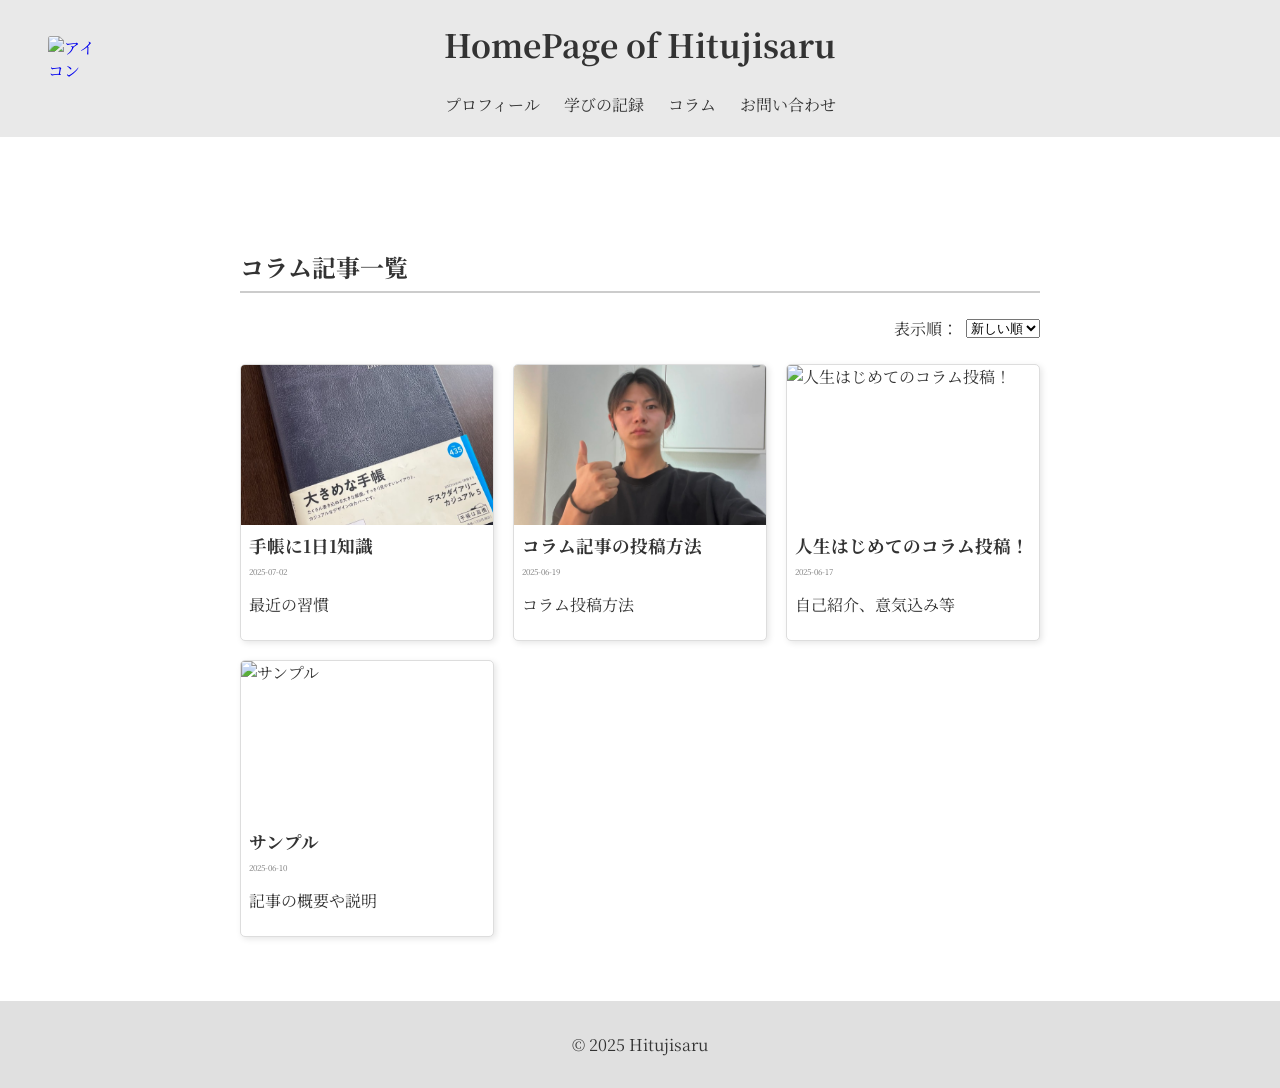
==== column/column.html @ 908717bf "初めてのコミット" ====
<!DOCTYPE html>
<html lang="ja">
<head>
  <meta charset="UTF-8" />
  <title>コラム一覧 | Hitujisaru</title>
  <link rel="stylesheet" href="/css/main.css">
  <script src="/js/loadCommon.js" defer></script>
  <script src="/js/column.js" defer></script>
</head>
<body>
  <main class="container">
    <h2 class="section-title">コラム記事一覧</h2>

    <div class="column-header">
      <label for="sort-order">表示順：</label>
      <select id="sort-order">
        <option value="desc">新しい順</option>
        <option value="asc">古い順</option>
      </select>
    </div>

    <div id="column-cards" class="column-cards"></div>
  </main>

</body>
</html>
---- css/main.css ----
@charset "utf-8";
@import url('https://fonts.googleapis.com/css?family=Noto+Serif+JP'); /* フォントインポート */

/* ベーススタイル */
body {
  margin: 0;
  padding: 0;
  font-family: 'Noto Serif JP', sans-serif, 'Franklin Gothic Medium', 'Arial Narrow', Arial, sans-serif;
  color: #333;
}

.container {
  max-width: 960px;
  margin: 0 auto;
  padding: 1em;
}

/* ヘッダー全体 */
header {
  background: #e9e9e9;
  color: #333;
  padding: 1em 2em 1em;
  margin-bottom: 2em;
}

/* 上段：アイコン＋中央見出し */
.header-top {
  display: flex;
  align-items: center;
  justify-content: center;
  position: relative;
}

/* アイコンは左上に固定 */
.icon {
  width: 50px;
  height: 50px;
  border-radius: 5%;
  position: absolute;
  left: 1em;
  top: 80%;
  transform: translateY(-50%);
}

/* 見出しは中央 */
.header-top h1 {
  margin: 5px;
  font-size: 2em;
  text-align: center;
}

/* ナビゲーション部分（2段目） */
nav ul {
  display: flex;
  justify-content: center;
  gap: 1.5em;
  list-style: none;
  padding: 1em 0 0;
  margin: 5px;
}

nav a {
  color: #333;
  text-decoration: none;
}

nav a:hover {
  text-decoration: underline;
}

/* メイン */
main {
  padding: 2em;
  border-radius: 8px;
  margin-top: 2em;
}

/* スライドショー */
#hero {
  position: relative;
  width: 100%;
  max-width: 960px;
  margin: 0 auto 2em;
  height: 300px;
  overflow: hidden;
  border-radius: 3px;
}

.slideshow {
  position: relative;
  width: 100%;
  height: 100%;
}

.slide {
  position: absolute;
  width: 100%;
  height: 100%;
  object-fit: cover;
  opacity: 0;
  transition: opacity 1.5s ease-in-out;
  z-index: 1;
}

.slide.active {
  opacity: 1;
  z-index: 2;
}

.intro-section {
  padding: 2em;
  border-radius: 10px;
  text-align: center;
}

.profile-card {
  align-items: center;
  gap: 1.5em;
  margin-top: 1em;
}





/* ボタン */
button {
  font-size: 1em;
  padding: 0.5em 1em;
  background-color: #ccc;
  border: none;
  border-radius: 4px;
  cursor: pointer;
}

button:hover {
  background-color: #bbb;
}

/* プロフィール */
.profile-photo img {
  width: 140px;
  height: 140px;
  border-radius: 50%; /* 丸く */
  object-fit: cover;
  border: 3px solid #ccc;
}

.section-title {
  border-bottom: 2px solid #ccc;
  padding-bottom: 0.3em;
  margin-top: 2em;
  margin-bottom: 1em;
}

ul.profile-list {
  list-style: none;
  padding-left: 0;
}

ul.profile-list li {
  margin-bottom: 0.4em;
}

.sns-links {
  display: flex;
  gap: 1.2em;
  font-size: 1.2em;
}

.sns-links a {
  color: #333;
  text-decoration: none;
}

.sns-links a:hover {
  color: #007bff;
}

main.container {
  max-width: 800px;
  margin: 0 auto;
  padding: 2em 1em;
}

section:first-of-type {
  display: flex;
  align-items: center;
  justify-content: center; /* ← 中央寄せ */
  gap: 2em;
  text-align: left;
  flex-wrap: wrap; /* スマホなど狭い画面に対応 */
}

section h2, section h3 {
  border-bottom: 2px solid #ccc;
  padding-bottom: 0.2em;
  margin-top: 1.5em;
}

section {
  margin-bottom: 3em; /* 各セクションの間隔を広げる */
}



/* コラム */
.column-header {
  display: flex;
  justify-content: flex-end; /* 右寄せのはず */
  align-items: center;
  margin-bottom: 1em;
  gap: 0.5em;
}

.column-cards {
  display: grid;
  grid-template-columns: repeat(3,1fr);
  gap: 1.2em;
  margin-top: 1.5em;
}

.column-card {
  display: flex;
  flex-direction: column;
  background: #fff;
  border: 1px solid #ddd;
  border-radius: 5px;
  overflow: hidden;
  text-decoration: none;
  color: #333;
  box-shadow: 2px 2px 6px rgba(0,0,0,0.1);
  transition: transform 0.2s, box-shadow 0.2s;
}

.column-card:hover {
  transform: translateY(-3px);
  box-shadow: 4px 4px 12px rgba(0,0,0,0.2);
}

.column-thumb {
  width: 100%;
  height: 160px;
  object-fit: cover;
}

.column-card-body {
  padding: 0.5em;
}

.column-card-body h3 {
  margin: 0 0 0.2em;
  font-size: 1.1em;
}

.column-card-body .column-date {
  font-size: 0.5em;
  color: #777;
}

/* コラムページ表示形式スマホ用 */
@media (max-width: 768px) {
  .column-cards {
    grid-template-columns: repeat(1, 1fr);
  }
}

@media (min-width: 769px) and (max-width: 1024px) {
  .column-cards {
    grid-template-columns: repeat(2, 1fr);
  }
}

@media (min-width: 1025px) {
  .column-cards {
    grid-template-columns: repeat(3, 1fr);
  }
}




/* お問い合わせ */
.contact-form h2 {
  font-size: 1.8em;
  margin-bottom: 1em;
  text-align: center;
}

.contact-form form {
  display: flex;
  flex-direction: column;
  gap: 1em;
  max-width: 600px;
  margin: 0 auto;
}

.contact-form input,
.contact-form textarea {
  font-size: 1em;
  padding: 0.6em;
  border: 1px solid #ccc;
  border-radius: 5px;
  width: 100%;
  box-sizing: border-box;
}

.contact-form .required {
  color: red;
  margin-left: 0.2em;
}

.form-status {
  text-align: center;
  margin-top: 1em;
  font-weight: bold;
  color: green;
}


/* フッター */
footer {
  background: #e0e0e0;
  color: #333;
  font-size: 1rem;
  text-align: center;
  padding: 0 0;
  margin-top: 2em;
}
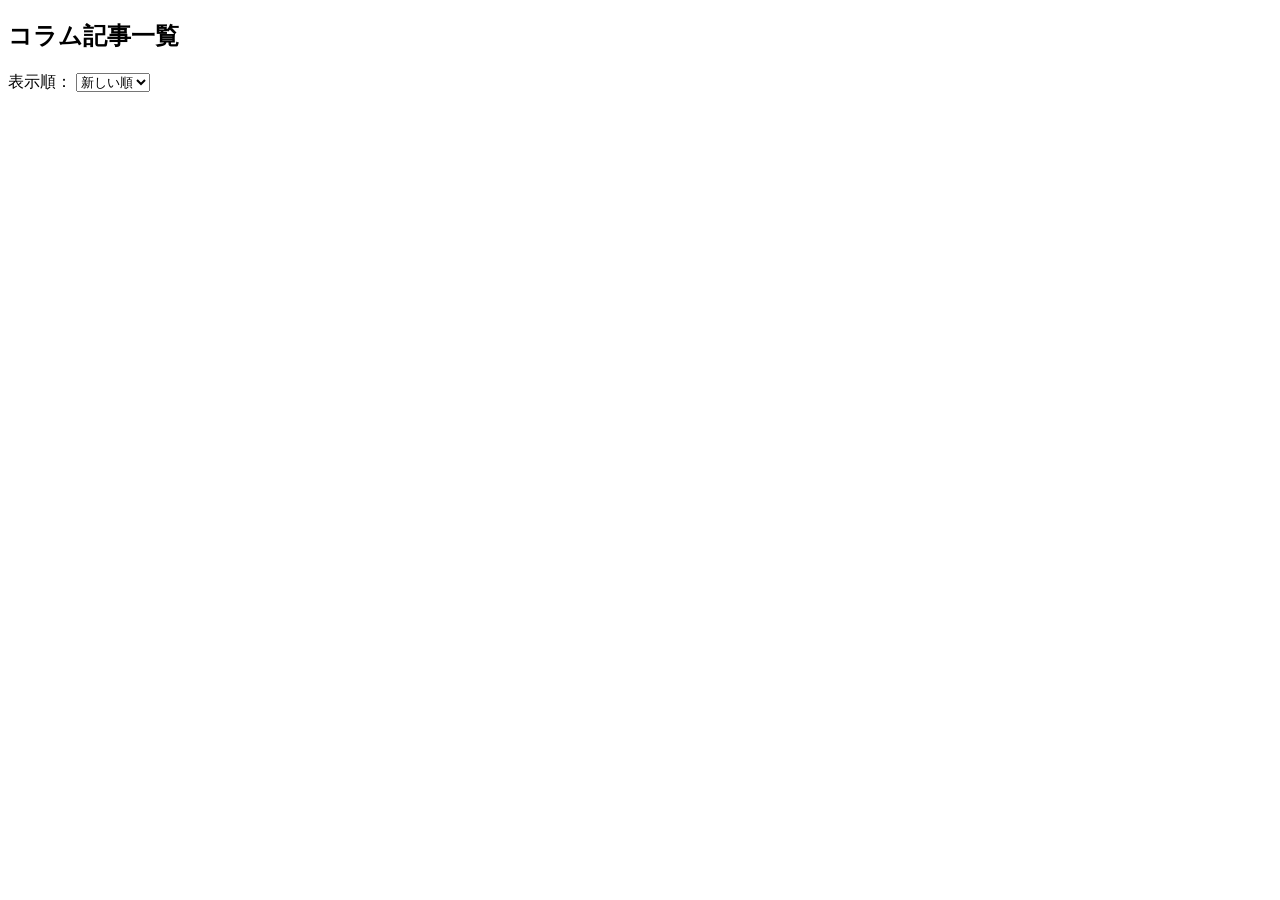
==== commit cd76657e: "GitHub用にリンク修正2" ====
--- a/column/column.html
+++ b/column/column.html
@@ -3,9 +3,9 @@
 <head>
   <meta charset="UTF-8" />
   <title>コラム一覧 | Hitujisaru</title>
-  <link rel="stylesheet" href="/css/main.css">
-  <script src="/js/loadCommon.js" defer></script>
-  <script src="/js/column.js" defer></script>
+  <link rel="stylesheet" href="/homepage/css/main.css">
+  <script src="/homepage/js/loadCommon.js" defer></script>
+  <script src="/homepage/js/column.js" defer></script>
 </head>
 <body>
   <main class="container">
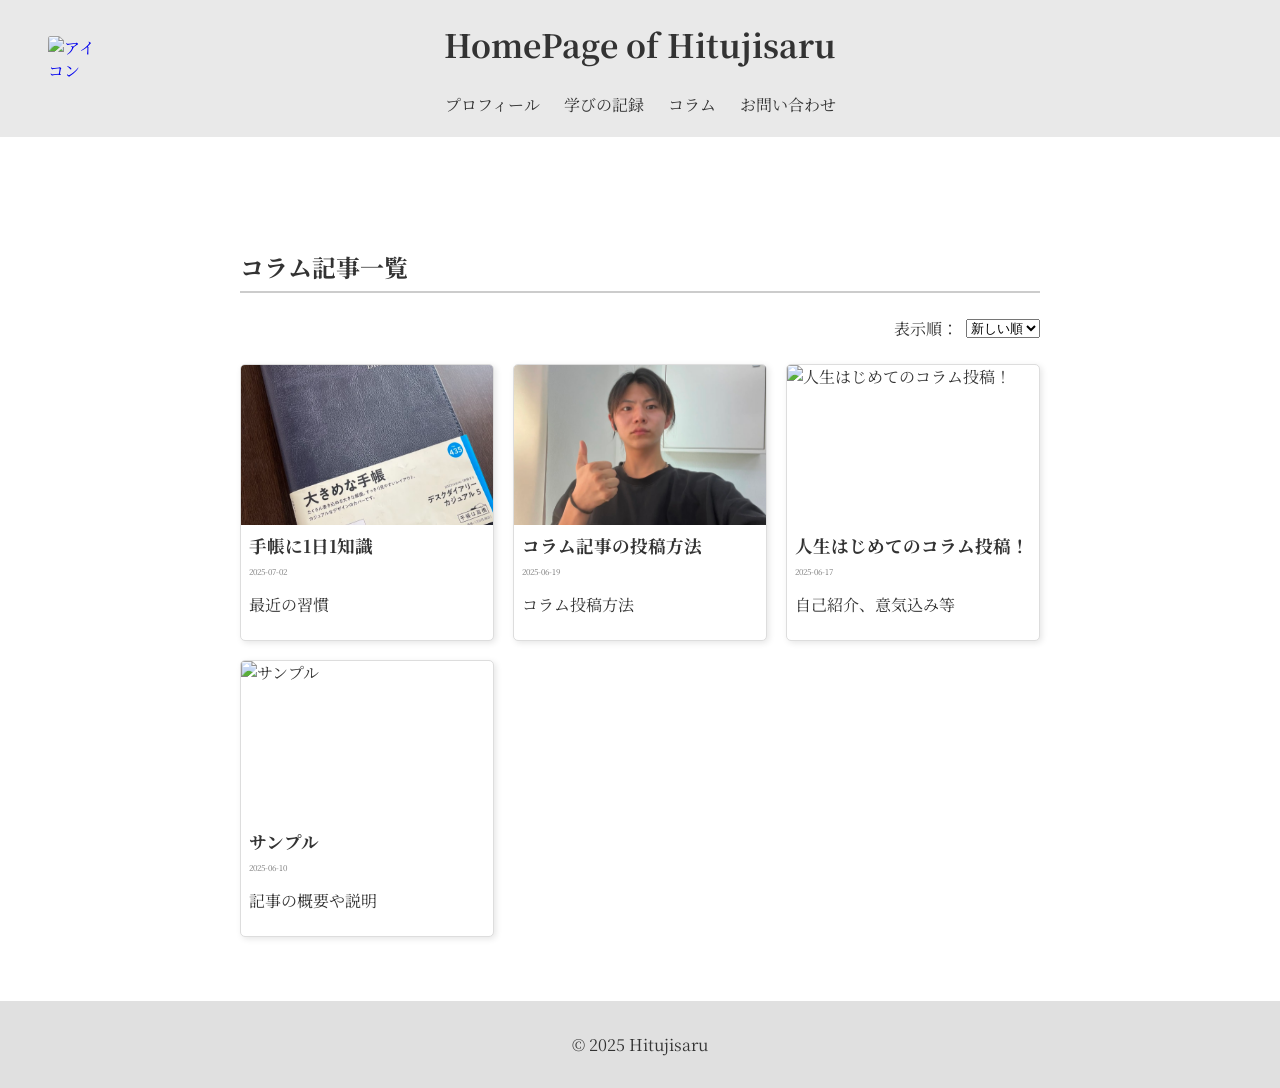
==== commit c5115349: "GitHub用にリンク修正3" ====
--- a/column/column.html
+++ b/column/column.html
@@ -3,9 +3,9 @@
 <head>
   <meta charset="UTF-8" />
   <title>コラム一覧 | Hitujisaru</title>
-  <link rel="stylesheet" href="/homepage/css/main.css">
-  <script src="/homepage/js/loadCommon.js" defer></script>
-  <script src="/homepage/js/column.js" defer></script>
+  <link rel="stylesheet" href="../css/main.css">
+  <script src="../js/loadCommon.js" defer></script>
+  <script src="../js/column.js" defer></script>
 </head>
 <body>
   <main class="container">
--- a/css/main.css
+++ b/css/main.css
@@ -0,0 +1,329 @@
+@charset "utf-8";
+@import url('https://fonts.googleapis.com/css?family=Noto+Serif+JP'); /* フォントインポート */
+
+/* ベーススタイル */
+body {
+  margin: 0;
+  padding: 0;
+  font-family: 'Noto Serif JP', sans-serif, 'Franklin Gothic Medium', 'Arial Narrow', Arial, sans-serif;
+  color: #333;
+}
+
+.container {
+  max-width: 960px;
+  margin: 0 auto;
+  padding: 1em;
+}
+
+/* ヘッダー全体 */
+header {
+  background: #e9e9e9;
+  color: #333;
+  padding: 1em 2em 1em;
+  margin-bottom: 2em;
+}
+
+/* 上段：アイコン＋中央見出し */
+.header-top {
+  display: flex;
+  align-items: center;
+  justify-content: center;
+  position: relative;
+}
+
+/* アイコンは左上に固定 */
+.icon {
+  width: 50px;
+  height: 50px;
+  border-radius: 5%;
+  position: absolute;
+  left: 1em;
+  top: 80%;
+  transform: translateY(-50%);
+}
+
+/* 見出しは中央 */
+.header-top h1 {
+  margin: 5px;
+  font-size: 2em;
+  text-align: center;
+}
+
+/* ナビゲーション部分（2段目） */
+nav ul {
+  display: flex;
+  justify-content: center;
+  gap: 1.5em;
+  list-style: none;
+  padding: 1em 0 0;
+  margin: 5px;
+}
+
+nav a {
+  color: #333;
+  text-decoration: none;
+}
+
+nav a:hover {
+  text-decoration: underline;
+}
+
+/* メイン */
+main {
+  padding: 2em;
+  border-radius: 8px;
+  margin-top: 2em;
+}
+
+/* スライドショー */
+#hero {
+  position: relative;
+  width: 100%;
+  max-width: 960px;
+  margin: 0 auto 2em;
+  height: 300px;
+  overflow: hidden;
+  border-radius: 3px;
+}
+
+.slideshow {
+  position: relative;
+  width: 100%;
+  height: 100%;
+}
+
+.slide {
+  position: absolute;
+  width: 100%;
+  height: 100%;
+  object-fit: cover;
+  opacity: 0;
+  transition: opacity 1.5s ease-in-out;
+  z-index: 1;
+}
+
+.slide.active {
+  opacity: 1;
+  z-index: 2;
+}
+
+.intro-section {
+  padding: 2em;
+  border-radius: 10px;
+  text-align: center;
+}
+
+.profile-card {
+  align-items: center;
+  gap: 1.5em;
+  margin-top: 1em;
+}
+
+
+
+
+
+/* ボタン */
+button {
+  font-size: 1em;
+  padding: 0.5em 1em;
+  background-color: #ccc;
+  border: none;
+  border-radius: 4px;
+  cursor: pointer;
+}
+
+button:hover {
+  background-color: #bbb;
+}
+
+/* プロフィール */
+.profile-photo img {
+  width: 140px;
+  height: 140px;
+  border-radius: 50%; /* 丸く */
+  object-fit: cover;
+  border: 3px solid #ccc;
+}
+
+.section-title {
+  border-bottom: 2px solid #ccc;
+  padding-bottom: 0.3em;
+  margin-top: 2em;
+  margin-bottom: 1em;
+}
+
+ul.profile-list {
+  list-style: none;
+  padding-left: 0;
+}
+
+ul.profile-list li {
+  margin-bottom: 0.4em;
+}
+
+.sns-links {
+  display: flex;
+  gap: 1.2em;
+  font-size: 1.2em;
+}
+
+.sns-links a {
+  color: #333;
+  text-decoration: none;
+}
+
+.sns-links a:hover {
+  color: #007bff;
+}
+
+main.container {
+  max-width: 800px;
+  margin: 0 auto;
+  padding: 2em 1em;
+}
+
+section:first-of-type {
+  display: flex;
+  align-items: center;
+  justify-content: center; /* ← 中央寄せ */
+  gap: 2em;
+  text-align: left;
+  flex-wrap: wrap; /* スマホなど狭い画面に対応 */
+}
+
+section h2, section h3 {
+  border-bottom: 2px solid #ccc;
+  padding-bottom: 0.2em;
+  margin-top: 1.5em;
+}
+
+section {
+  margin-bottom: 3em; /* 各セクションの間隔を広げる */
+}
+
+
+
+/* コラム */
+.column-header {
+  display: flex;
+  justify-content: flex-end; /* 右寄せのはず */
+  align-items: center;
+  margin-bottom: 1em;
+  gap: 0.5em;
+}
+
+.column-cards {
+  display: grid;
+  grid-template-columns: repeat(3,1fr);
+  gap: 1.2em;
+  margin-top: 1.5em;
+}
+
+.column-card {
+  display: flex;
+  flex-direction: column;
+  background: #fff;
+  border: 1px solid #ddd;
+  border-radius: 5px;
+  overflow: hidden;
+  text-decoration: none;
+  color: #333;
+  box-shadow: 2px 2px 6px rgba(0,0,0,0.1);
+  transition: transform 0.2s, box-shadow 0.2s;
+}
+
+.column-card:hover {
+  transform: translateY(-3px);
+  box-shadow: 4px 4px 12px rgba(0,0,0,0.2);
+}
+
+.column-thumb {
+  width: 100%;
+  height: 160px;
+  object-fit: cover;
+}
+
+.column-card-body {
+  padding: 0.5em;
+}
+
+.column-card-body h3 {
+  margin: 0 0 0.2em;
+  font-size: 1.1em;
+}
+
+.column-card-body .column-date {
+  font-size: 0.5em;
+  color: #777;
+}
+
+/* コラムページ表示形式スマホ用 */
+@media (max-width: 768px) {
+  .column-cards {
+    grid-template-columns: repeat(1, 1fr);
+  }
+}
+
+@media (min-width: 769px) and (max-width: 1024px) {
+  .column-cards {
+    grid-template-columns: repeat(2, 1fr);
+  }
+}
+
+@media (min-width: 1025px) {
+  .column-cards {
+    grid-template-columns: repeat(3, 1fr);
+  }
+}
+
+
+
+
+/* お問い合わせ */
+.contact-form h2 {
+  font-size: 1.8em;
+  margin-bottom: 1em;
+  text-align: center;
+}
+
+.contact-form form {
+  display: flex;
+  flex-direction: column;
+  gap: 1em;
+  max-width: 600px;
+  margin: 0 auto;
+}
+
+.contact-form input,
+.contact-form textarea {
+  font-size: 1em;
+  padding: 0.6em;
+  border: 1px solid #ccc;
+  border-radius: 5px;
+  width: 100%;
+  box-sizing: border-box;
+}
+
+.contact-form .required {
+  color: red;
+  margin-left: 0.2em;
+}
+
+.form-status {
+  text-align: center;
+  margin-top: 1em;
+  font-weight: bold;
+  color: green;
+}
+
+
+/* フッター */
+footer {
+  background: #e0e0e0;
+  color: #333;
+  font-size: 1rem;
+  text-align: center;
+  padding: 0 0;
+  margin-top: 2em;
+}
